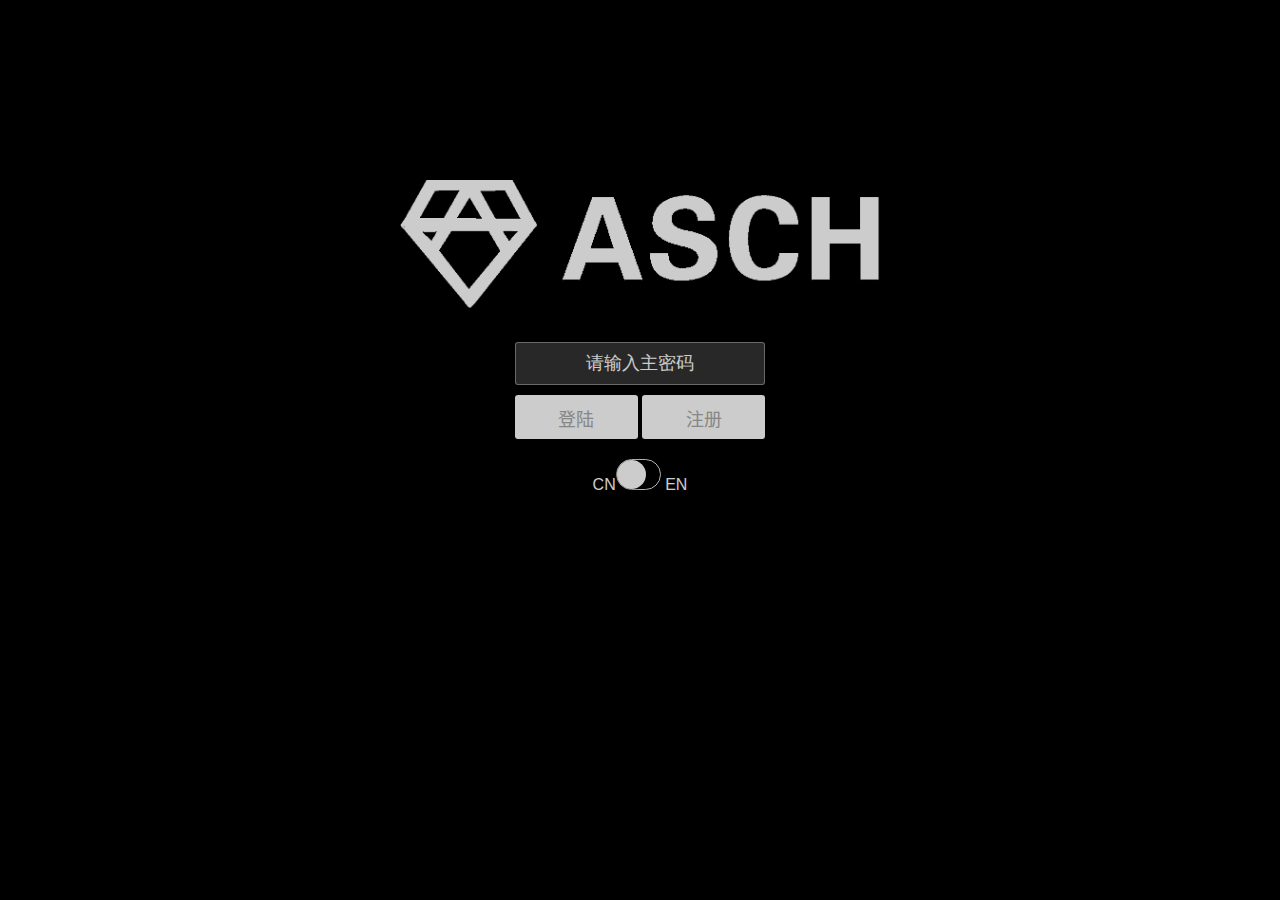
==== index.html @ 7391d59c "本钱包由Asch开发社区竭诚提供 基本功能有： 中英文切换、注册、首页、个人中心、区块生产、 服务器切换、区块浏览、投票、转账、节点、在线更新等" ====
<!DOCTYPE html>
<html>

<head>
	<meta charset="utf-8">
	<meta name="viewport" content="width=device-width,initial-scale=1,minimum-scale=1,maximum-scale=1,user-scalable=no" />
	<title data-i18n="title">Asch移动钱包</title>
	<meta name="keywords" content="Asch钱包,让你体验不一样的区块链支付"/>
	<meta name="description" content ="Asch钱包,让你体验不一样的区块链支付"/>
	<link href="css/index.css" rel="stylesheet" />
    <link rel="stylesheet" href="css/component.css">
</head>
<body>
	<div id="form_id" class="htmleaf-container">
		<div class="wrapper">
			<div class="container">
				<img src="img/logo.png"/>
				<!--<h1 data-i18n="welcome">欢迎</h1>-->
				<form class="form">
					<input type="password" id="password" placeholder="请输入主密码"/>
					<button type="button" id="login-button" onclick="login()" data-i18n="login">登陆</button>
					<button class="md-trigger" type="button" id="login-button" onclick="register()" data-modal="modal-1" data-i18n="new">注册</button>
				</form>
				<label>CN<input id="mySwitch" class="mui-switch" type="checkbox"/> EN</label>
			</div>
		</div>
	</div>
	<div class="md-modal md-effect-1" id="modal-1">
		<div class="md-content">
			<h3 data-i18n="create_password">创建主密码</h3>
			<div>
				<p data-i18n="new_password">新的主密码</p>
				<div id="new_password"></div>
				<p data-i18n="system_create">系统为您生成了足够安全的新密码<br>请备份好，如若丢失，将无法找回</p>
				<button class="copy_id" data-i18n="copy_password">复制主密码</button>
				<button class="md-close" data-i18n="close">关闭</button>
			</div>
		</div>
	</div>
	<script src="js/mui.min.js"></script>
	<script src="js/jquery.js"></script>
	<script src="js/browserify-asch-min.js"></script>
	<script src="js/sjcl-bip39.js"></script>
    <script src="js/wordlist_english.js"></script>
    <script src="js/jsbip39.js"></script>
    <script src="js/i18n.min.js"></script>
	<script src="js/l10n.min.js"></script>
	<script src="js/index.js"></script>
	<script src="js/classie.js"></script>
	<script src="js/modalEffects.js"></script>
	<script src="js/clipboard.min.js"></script>
	<script>
		var clipboard = new Clipboard('.copy_id');
		clipboard.on('success', function(e) {
			e.clearSelection();
			$(".md-close").click();
		});
		clipboard.on('error', function(e) {
		});
	</script>
</body>
</html>
---- css/index.css ----
* {
	box-sizing: border-box;
	margin: 0;
	padding: 0;
	font-weight: 300;
}

body {
	font-family: 'Source Sans Pro', sans-serif;
	color: white;
	font-weight: 300;
	background: url(../img/bg.gif);
	background-size:100%;
}

body ::-webkit-input-placeholder {
  /* WebKit browsers */
	font-family: 'Source Sans Pro', sans-serif;
	color: white;
	font-weight: 300;
}

body :-moz-placeholder {
  /* Mozilla Firefox 4 to 18 */
	font-family: 'Source Sans Pro', sans-serif;
	color: white;
	opacity: 1;
	font-weight: 300;
}

body ::-moz-placeholder {
  /* Mozilla Firefox 19+ */
	font-family: 'Source Sans Pro', sans-serif;
	color: white;
	opacity: 1;
	font-weight: 300;
}

body :-ms-input-placeholder {
  /* Internet Explorer 10+ */
	font-family: 'Source Sans Pro', sans-serif;
	color: white;
	font-weight: 300;
}
.htmleaf-container{
	display: none;
}
.wrapper {
	opacity: 0.8;
	position: absolute;
	top: 50%;
	left: 0;
	width: 100%;
	height: 800px;
	margin-top: -350px;
	overflow: hidden;
}

.wrapper.form-success .container h1 {
	-webkit-transform: translateY(85px);
	-ms-transform: translateY(85px);
	transform: translateY(85px);
}

.container {
	max-width: 600px;
	margin: 0 auto;
	padding: 80px 0;
	height: 800px;
	text-align: center;
}

.container img {
	width: 80%;
	margin-bottom: 10px;
}

.container h1 {
	font-size: 40px;
	-webkit-transition-duration: 1s;
	transition-duration: 1s;
	-webkit-transition-timing-function: ease-in-put;
	transition-timing-function: ease-in-put;
	font-weight: 200;
}

form {
	padding: 20px 0;
	position: relative;
	z-index: 2;
}

form input {
	-webkit-appearance: none;
	-moz-appearance: none;
	appearance: none;
	outline: 0;
	border: 1px solid rgba(255, 255, 255, 0.4);
	background-color: rgba(255, 255, 255, 0.2);
	width: 250px;
	border-radius: 3px;
	padding: 10px 15px;
	margin: 0 auto 10px auto;
	display: block;
	text-align: center;
	font-size: 18px;
	color: white;
	-webkit-transition-duration: 0.25s;
	transition-duration: 0.25s;
	font-weight: 300;
}

form input:hover {
	background-color: rgba(255, 255, 255, 0.4);
}

form input:focus {
	background-color: white;
	width: 300px;
	color: #53e3a6;
}

form button {
	-webkit-appearance: none;
	-moz-appearance: none;
	appearance: none;
	outline: 0;
	background-color: white;
	border: 0;
	padding: 10px 15px;
	color: #A9A9A9;
	border-radius: 3px;
	width: 123px;
	height: 44px;
	cursor: pointer;
	font-size: 18px;
	-webkit-transition-duration: 0.25s;
	transition-duration: 0.25s;
}

#form_id{
	display: none;
}

#new_password{
	border: #FFF 1px solid;
	padding: 4px;
}

.mui-switch {
	width: 45px;
	height: 31px;
	position: relative;
	border: 1px solid #dfdfdf;
	box-shadow: #dfdfdf 0 0 0 0 inset;
	border-radius: 20px;
	border-top-left-radius: 20px;
	border-top-right-radius: 20px;
	border-bottom-left-radius: 20px;
	border-bottom-right-radius: 20px;
	background-clip: content-box;
	display: inline-block;
	-webkit-appearance: none;
	user-select: none;
	outline: none;
}

.mui-switch:before {
	content: '';
	width: 29px;
	height: 29px;
	position: absolute;
	top: 0px;
	left: 0;
	border-radius: 20px;
	border-top-left-radius: 20px;
	border-top-right-radius: 20px;
	border-bottom-left-radius: 20px;
	border-bottom-right-radius: 20px;
	background-color: #fff;
	box-shadow: 0 1px 3px rgba(0, 0, 0, 0.4);
}

.mui-switch:checked:before {
	left: 15px;
}
---- css/component.css ----
/* General styles for the modal */

/* 
Styles for the html/body for special modal where we want 3d effects
Note that we need a container wrapping all content on the page for the 
perspective effects (not including the modals and the overlay).
*/

.md-modal {
	position: fixed;
	top: 50%;
	left: 50%;
	width: 50%;
	max-width: 630px;
	min-width: 320px;
	height: auto;
	z-index: 2000;
	visibility: hidden;
	-webkit-backface-visibility: hidden;
	-moz-backface-visibility: hidden;
	backface-visibility: hidden;
	-webkit-transform: translateX(-50%) translateY(-50%);
	-moz-transform: translateX(-50%) translateY(-50%);
	-ms-transform: translateX(-50%) translateY(-50%);
	transform: translateX(-50%) translateY(-50%);
	border: 1px #FFFFFF solid;
	border-radius: 3px;
}

.md-show {
	visibility: visible;
}

/* Content styles */
.md-content {
	color: #fff;
	background: #000000;
	position: relative;
	border-radius: 3px;
	margin: 0 auto;
}

.md-content h3 {
	margin: 0;
	padding: 0.4em;
	text-align: center;
	font-size: 2em;
	font-weight: 300;
	opacity: 0.8;
	background: rgba(0,0,0,0.1);
	border-radius: 3px 3px 0 0;
}

.md-content > div {
	padding: 0px 40px 30px;
	margin: 0;
	font-weight: 300;
	font-size: 1.15em;
}

.md-content > div p {
	margin: 0;
	text-align: center;
	padding: 10px 0;
}

.md-content button {
	display: block;
	margin: 0 auto;
	font-size: 0.8em;
	margin-top:30px;
}


/* Effect 1: Super scaled */
.md-effect-1 .md-content {
	-webkit-transform: scale(2);
	-moz-transform: scale(2);
	-ms-transform: scale(2);
	transform: scale(2);
	opacity: 0;
	-webkit-transition: all 0.3s;
	-moz-transition: all 0.3s;
	transition: all 0.3s;
}

.md-show.md-effect-1 .md-content {
	-webkit-transform: scale(1);
	-moz-transform: scale(1);
	-ms-transform: scale(1);
	transform: scale(1);
	opacity: 1;
}

@-webkit-keyframes slit {
	50% { -webkit-transform: translateZ(-250px) rotateY(89deg); opacity: .5; -webkit-animation-timing-function: ease-out;}
	100% { -webkit-transform: translateZ(0) rotateY(0deg); opacity: 1; }
}

@-moz-keyframes slit {
	50% { -moz-transform: translateZ(-250px) rotateY(89deg); opacity: .5; -moz-animation-timing-function: ease-out;}
	100% { -moz-transform: translateZ(0) rotateY(0deg); opacity: 1; }
}

@keyframes slit {
	50% { transform: translateZ(-250px) rotateY(89deg); opacity: 1; animation-timing-function: ease-in;}
	100% { transform: translateZ(0) rotateY(0deg); opacity: 1; }
}

@-webkit-keyframes rotateRightSideFirst {
	50% { -webkit-transform: translateZ(-50px) rotateY(5deg); -webkit-animation-timing-function: ease-out; }
	100% { -webkit-transform: translateZ(-200px); }
}

@-moz-keyframes rotateRightSideFirst {
	50% { -moz-transform: translateZ(-50px) rotateY(5deg); -moz-animation-timing-function: ease-out; }
	100% { -moz-transform: translateZ(-200px); }
}

@keyframes rotateRightSideFirst {
	50% { transform: translateZ(-50px) rotateY(5deg); animation-timing-function: ease-out; }
	100% { transform: translateZ(-200px); }
}

@-webkit-keyframes OpenTop {
	50% { 
		-webkit-transform: rotateX(10deg); 
		-webkit-animation-timing-function: ease-out; 
	}
}

@-moz-keyframes OpenTop {
	50% { 
		-moz-transform: rotateX(10deg); 
		-moz-animation-timing-function: ease-out; 
	}
}

@keyframes OpenTop {
	50% { 
		transform: rotateX(10deg); 
		animation-timing-function: ease-out; 
	}
}

@media screen and (max-width: 32em) {
	body { font-size: 75%; }
}

.md-content button {
	-webkit-appearance: none;
	-moz-appearance: none;
	appearance: none;
	outline: 0;
	background-color: white;
	border: 0;
	padding: 5px 5px;
	color: #A9A9A9;
	border-radius: 3px;
	width: 240px;
	cursor: pointer;
	font-size: 18px;
	-webkit-transition-duration: 0.25s;
	transition-duration: 0.25s;
}
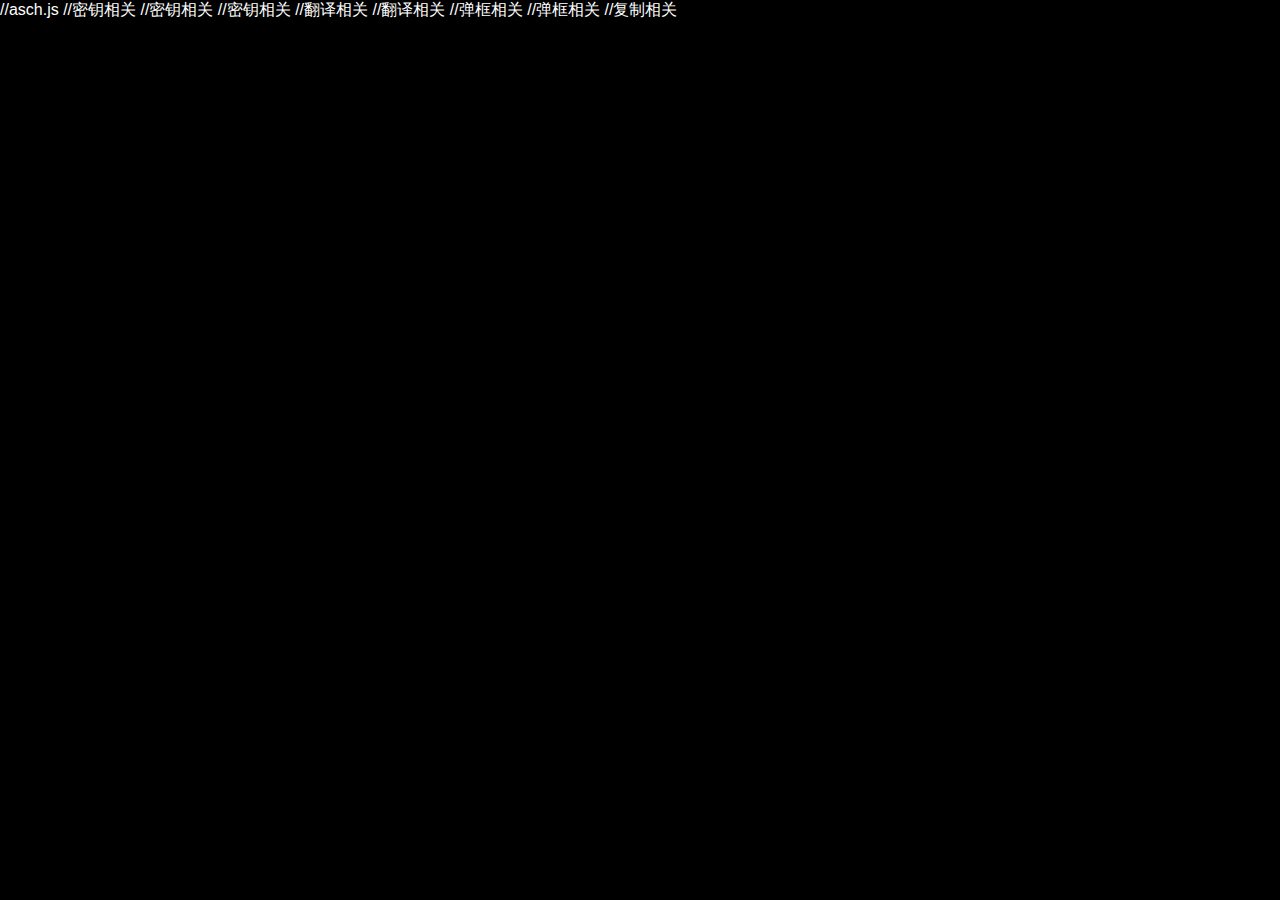
==== commit 7903a215: "Update index.html" ====
--- a/index.html
+++ b/index.html
@@ -37,18 +37,17 @@
 			</div>
 		</div>
 	</div>
-	<script src="js/mui.min.js"></script>
 	<script src="js/jquery.js"></script>
-	<script src="js/browserify-asch-min.js"></script>
-	<script src="js/sjcl-bip39.js"></script>
-    <script src="js/wordlist_english.js"></script>
-    <script src="js/jsbip39.js"></script>
-    <script src="js/i18n.min.js"></script>
-	<script src="js/l10n.min.js"></script>
+	<script src="js/browserify-asch-min.js"></script>//asch.js
+	<script src="js/sjcl-bip39.js"></script>//密钥相关
+        <script src="js/wordlist_english.js"></script>//密钥相关
+        <script src="js/jsbip39.js"></script>//密钥相关
+        <script src="js/i18n.min.js"></script>//翻译相关
+	<script src="js/l10n.min.js"></script>//翻译相关
 	<script src="js/index.js"></script>
-	<script src="js/classie.js"></script>
-	<script src="js/modalEffects.js"></script>
-	<script src="js/clipboard.min.js"></script>
+	<script src="js/classie.js"></script>//弹框相关
+	<script src="js/modalEffects.js"></script>//弹框相关
+	<script src="js/clipboard.min.js"></script>//复制相关
 	<script>
 		var clipboard = new Clipboard('.copy_id');
 		clipboard.on('success', function(e) {
@@ -59,4 +58,4 @@
 		});
 	</script>
 </body>
-</html>+</html>
